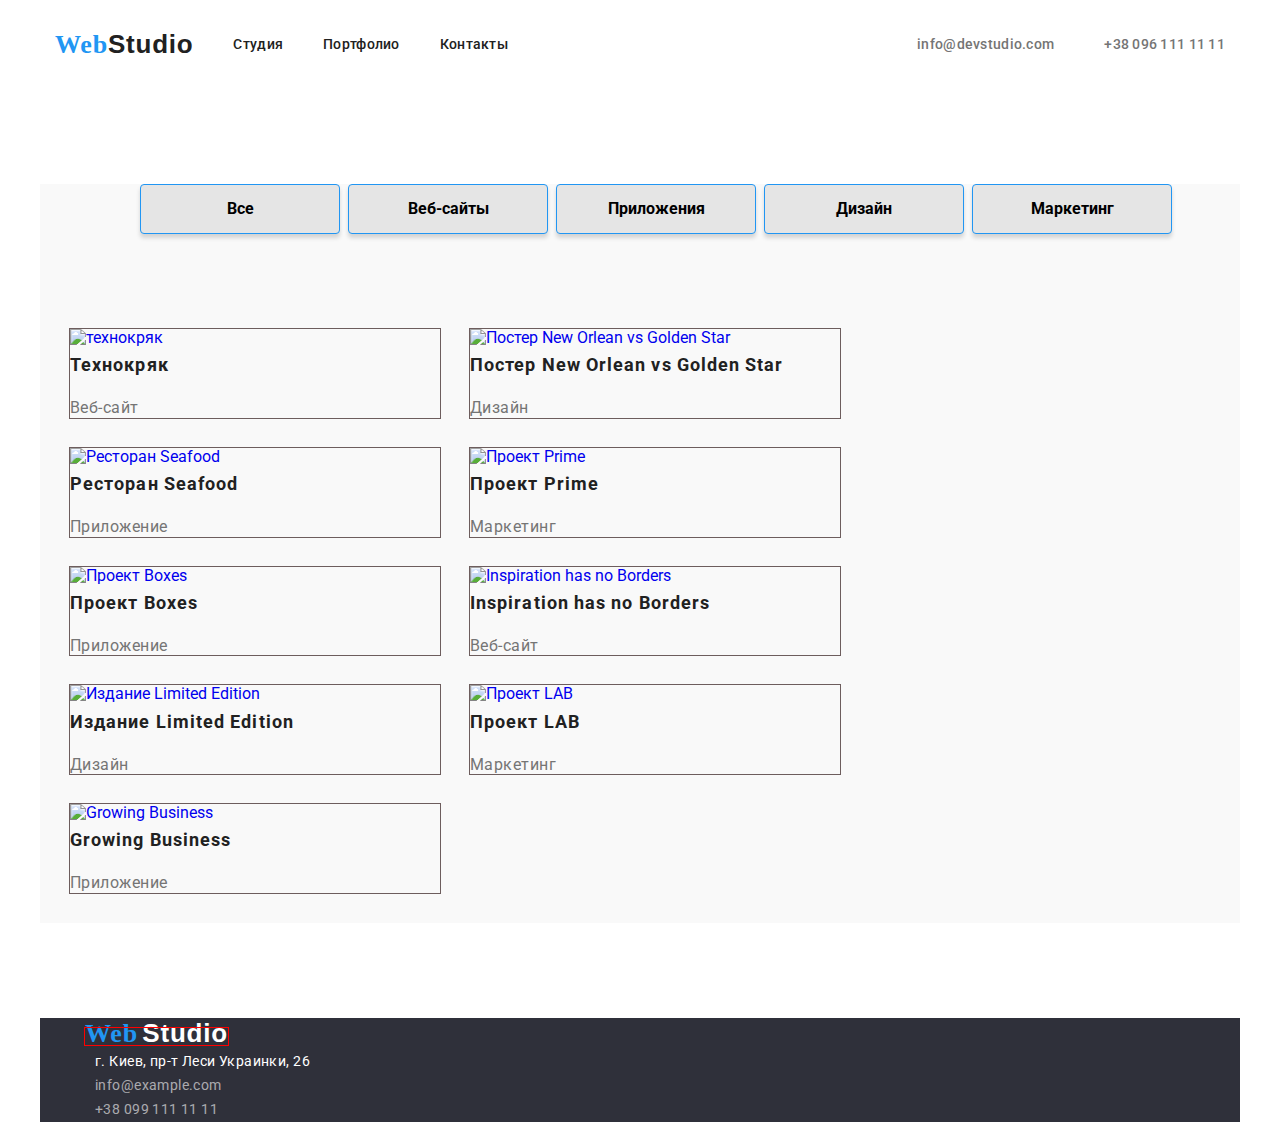
==== portfolio.html @ 8bea876e "1111" ====
<!DOCTYPE html>
<html lang="ru">
<head>
    <meta charset="UTF-8">
    <meta name="viewport" content="width=device-width, initial-scale=1.0">
  <link rel="stylesheet" href="./css/modern-normalize.css">
  <link rel="stylesheet" href="./css/portfolio.css">
  <link rel="preconnect" href="https://fonts.gstatic.com" />
  <link rel="stylesheet" href="https://fonts.googleapis.com/css2?family=Dancing+Script:wght@700&family=Pacifico&family=Roboto:wght@100&display=swap">
    <title>Portfolio</title>
</head>
<body>
     <header class="head-links">
        <div class="conteiner-main">
          <nav class="container-nav">
              <a class="logotip"  href="/goit-markup-hw-04/index.html"><span class="logo-blue">Web</span><span class="logo-black" >Studio</span></a>
               <ul class="nav-link">
                   <li class="list"><a href="./index.html" class="link current">Студия</a></li>
                   <li class="list"><a href="./portfolio.html" class="link current">Портфолио</a></li>
                   <li class="list"><a href="#" class="link current">Контакты</a></li>
               </ul>
              </nav>   
              <div class="adress-head" >
                 <address class="aderess">
                  <ul class="adress-list">
                    <li class="list"><a class="link" href="mailto:info@devstudio.com">info@devstudio.com</a></li>
                    <li class="list"><a class="link link-current" href="tel:+380961111111">+38 096 111 11 11</a></li>
                </ul>
                </address>
           </div>
        </div>
    </header>
   <main class="portfolio">
     <section class="sections-works" > 
       <!-- <h1>We can do this</h1>-->
       
          <ul class="links-btn">
            <li class="btn"><button type="button" class="b1">Все</button></li>
            <li class="btn"><button type="button" class="b1">Веб-сайты</button></li>
            <li class="btn"><button type="button" class="b1">Приложения</button></li>
            <li class="btn"><button type="button" class="b1">Дизайн</button></li>
            <li class="btn"><button type="button" class="b1">Маркетинг</button></li>
          </ul >
        <div class="conteiner-work">
          <ul class="work-department">
            <li class="foto-card">
              <a href="#" class="link-card"><img src="/goit-markup-hw-03/images/portfolio/technocruck.jpg" alt="технокряк" width="370" >
              <div class="card-content">
                <h3 class="titel-card">Технокряк</h3>
               <p class="description-card">Веб-сайт</p>
              </div>
              </a>
           </li >
            <li class="foto-card">
              <a href="#" class="link-card"><img src="/goit-markup-hw-03/images/portfolio/new-orleans-and-golden-star.jpg" alt="Постер New Orlean vs Golden Star" width="370">
               <div class="card-content">
                <h3 class="titel-card">Постер New Orlean vs Golden Star</h3>
               <p class="description-card">Дизайн</p>
              </div>
              </a>
           </li>
            <li class="foto-card">
              <a href="#" class="link-card"><img src="/goit-markup-hw-03/images/portfolio/restaurant.jpg" alt="Ресторан Seafood" width="370">
                <div class="card-content">
                <h3 class="titel-card">Ресторан Seafood</h3>
                <p class="description-card">Приложение</p>
              </div>
            </a>
            </li>
            <li class="foto-card">
              <a href="#" class="link-card"><img src="/goit-markup-hw-03/images/portfolio/projeckt-prime.jpg"  alt="Проект Prime" width="370">
                <div class="card-content">
                <h3 class="titel-card">Проект Prime</h3>
                <p class="description-card">Маркетинг</p>
              </div>
            </a>
            </li>
            <li class="foto-card">
              <a href="#" class="link-card"><img src="/goit-markup-hw-03/images/portfolio/projackt-box.jpg" alt="Проект Boxes" width="370">
                <div class="card-content">
                <h3 class="titel-card">Проект Boxes</h3>
                <p class="description-card">Приложение</p>
              </div>
            </a>
            </li>
            <li class="foto-card">
              <a href="#" class="link-card"><img src="/goit-markup-hw-03/images/portfolio/inspirario-on-borders.jpg" alt="Inspiration has no Borders" width="370">              
                <div class="card-content"> 
                <h3 class="titel-card">Inspiration has no Borders</h3>
                <p class="description-card">Веб-сайт</p>
              </div>
            </a>
           </li>
            <li class="foto-card">
              <a href="#" class="link-card"><img src="/goit-markup-hw-03/images/portfolio/post-limited-editions.jpg" alt="Издание Limited Edition" width="370"> 
                <div class="card-content">
                <h3 class="titel-card">Издание Limited Edition</h3>
                <p class="description-card">Дизайн</p>
              </div>
            </a>
            </li>
            <li class="foto-card">
              <a href="#" class="link-card"><img src="/goit-markup-hw-03/images/portfolio/projact-labs.jpg" alt="Проект LAB" width="370">
                <div class="card-content">
                <h3 class="titel-card">Проект LAB</h3>
                <p class="description-card">Маркетинг</p>
              </div>
            </a>
            </li>
            <li class="foto-card">
              <a href="#" class="link-card"><img src="/goit-markup-hw-03/images/portfolio/Growing Business.jpg" alt="Growing Business" width="370">
                <div class="card-content">
                <h3 class="titel-card">Growing Business</h3>
                <p class="description-card">Приложение</p>
              </div>
            </a>
            </li>
         </ul>
        </div>
      </section>
    </main>
    <footer>
      <div class="conteiner-contacts  ">  
        <address class="footer-contacts"> 
           <a class="logotip-footer" href="#"><span class="logo-blue">Web</span>
                 <span class="logo-white" >Studio</span></a>        
            <ul class="footer-list">
              <li class="list-footer"><p class="footer-adress">г. Киев, пр-т Леси Украинки, 26</p> </li>  
              <li class="list-footer"><a class="footer-link" href="mailto:info@example.com">info@example.com</a></li>  
              <li class="list-footer"><a class="footer-link" href="tel:+380991111111">+38 099 111 11 11</a> </li>  
            </ul>
        </address> 
    </div>  
    </footer>   
</body>
</html>
---- css/portfolio.css ----
:root {
  --primary-text-color: #212121;
  --tittle-text-color: #757575;
  --accent-color: #2196f3;
  --primary-bg-color: #ffffff;
  --background-color: #e5e5e5;
  --background-color-second: #2f303a;
  --background-color-third: #f5f4fa;
  --portfoliomain-background-color: #f9f9f9;
  --footer-text-color: rgba(255, 255, 255, 0.6);
}

/*html {
  box-sizing: border-box;
}

*,
*::before,
*::after {
  box-sizing: inherit;
}
*/
/*.nav-link a :visited,*/

body {
  background-color: var(--primary-bg-color);
  font-family: Roboto, sans-serif;
}

/*a {
  text-decoration: none;
  /*
  color: var(--primary-text-color);*/
/*
}

ul {
  list-style-type: none;
}

/* Логотип */
.conteiner-main .link {
  font-weight: 500;
  font-size: 14px;
  line-height: 1.14em;
  letter-spacing: 0.02em;
  font-style: normal;
  text-decoration: none;

  color: var(--primary-text-color);
}

.nav-link {
  list-style-type: none;
}

.logotip {
  font-family: Raleway, sans-serif;
  font-style: normal;
  font-weight: 700;
  list-style-type: none;
  text-decoration: none;

  color: var(--primary-text-color);
}
.logo-blue {
  font-family: Oleo Script;
  font-weight: 700;
  font-size: 26px;
  line-height: 1.19;
  letter-spacing: 0.03em;
  color: var(--accent-color);
}

.logo-black {
  font-weight: 700;
  font-size: 26px;
  line-height: 1.19em;
  letter-spacing: 0.03em;
  color: var(--primary-text-color);
}

/*шапка*/

.head-links {
  width: 1200px;
  padding-left: 15px;
  padding-right: 15px;
  margin-left: auto;
  margin-right: auto;
}

.conteiner-main {
  display: flex;
  align-items: center;
}
.container-nav {
  display: flex;
  align-items: center;
}

.nav-link {
  display: flex;
}
.nav-link :active,
.nav-link :hover,
.nav-link :focus {
  color: var(--accent-color);
}

.nav-link .list:not(:last-child) {
  margin-right: 40px;
}

/*розширив область дії ховера */

.nav-link .link {
  display: block;
  padding-top: 21px;
  padding-bottom: 21px;
}

/*адрес і мейл*/

.adress-head {
  margin-left: auto;
}

.adress-list .link {
  font-weight: 500;
  font-size: 14px;
  line-height: 1.14em;
  letter-spacing: 0.02em;
  font-style: normal;

  color: var(--tittle-text-color);
}

.adress-list :active,
.adress-list :hover,
.nav-link :focus {
  color: var(--accent-color);
}

.adress-list .list:not(:last-child) {
  margin-right: 50px;
}

.adress-list {
  display: flex;
  list-style-type: none;
}
.adress-list .link {
  display: block;
  padding-top: 21px;
  padding-bottom: 21px;
}
/* Меню сайта  WEBSTUDIO*/

.hero-container {
  text-align: center;
  background-color: var(--background-color-second);

  height: auto;
  width: 1200px;
  margin-left: auto;
  margin-right: auto;
  padding-left: 15px;
  padding-right: 15px;
  outline: 2px solid var(--accent-color);
}

.hero {
  margin-top: auto;
  font-weight: 900;
  font-size: 44px;
  line-height: 1.4em;
  letter-spacing: 0.06em;
  text-transform: uppercase;
  outline: 2px solid red;

  color: var(--primary-bg-color);
}

/*кнопка заказать услугу*/

button {
  width: 200px;
  height: 50px;
  display: inline-block;

  box-shadow: 0px 4px 4px rgba(0, 0, 0, 0.15);
  border-radius: 4px;

  font-size: 16px;
  font-weight: bold;

  padding-left: 32px;
  padding-right: 32px;
  padding-top: 10px;
  padding-bottom: 10px;
  text-align: center;
}

.order-service:hover,
.order-service:focus {
  background: var(--accent-color);
  color: var(--primary-bg-color);
}

/*чем мы занимаемся*/

img {
  display: block;
  max-width: 100%;
  height: auto;
}

.section-features {
  width: 1200px;
  margin-left: auto;
  margin-right: auto;
  padding-left: 15px;
  padding-right: 15px;
  justify-content: space-between;
}

.features {
  margin-top: 100px;
  margin-bottom: 100px;
  display: flex;
}

.features .item {
  outline: 2px solid red;
  width: calc((100%-90px) / 4);
  margin-right: 30px;
  list-style-type: none;
}

.features-title {
  font-style: normal;
  font-weight: 700;
  font-size: 14px;
  line-height: 1.2;
  letter-spacing: 0.03em;
  text-transform: uppercase;
}
.features-info {
  font-style: normal;
  font-weight: normal;
  font-size: 14px;
  line-height: 1.7;
  letter-spacing: 0.03em;
  color: var(--tittle-text-color);
}

/*чем мы занимаемся*/
.section-galery {
  width: 1200px;
  margin-left: auto;
  margin-right: auto;
  padding-left: 15px;
  padding-right: 15px;
}
.work-list {
  width: calc((100%-60px) / 3);
  list-style-type: none;
}

.work-list:not(:last-child) {
  margin-right: 30px;
}

.work-title {
  font-family: Roboto;
  font-style: normal;
  font-weight: bold;
  font-size: 36px;
  line-height: 1.2;
  text-align: center;
  letter-spacing: 0.03em;
}

.foto-work {
  display: flex;
  margin-top: 50px;
}
/*наша команда*/
.section-team {
  width: 1200px;
  margin-left: auto;
  margin-right: auto;
  padding-left: 15px;
  padding-right: 15px;
  margin-top: 100px;
}

.our-title {
  font-family: Roboto;
  font-style: normal;
  font-weight: bold;
  font-size: 36px;
  line-height: 1.2;
  text-align: center;
  letter-spacing: 0.03em;
}

/*.conteiner .team {
  align-items: center;
  background-color: var(--background-color-third);
}*/

.team-list {
  display: flex;
  margin-top: 50px;
  margin-bottom: 0;
}
.list-team {
  list-style-type: none;
  width: 370px;
  width: calc((100%-90px) / 4);
  outline: 1px solid rgb(109, 93, 93);
}
.team-list :not(:last-child) {
  margin-right: 30px;
}
.title-card-team {
  font-family: Roboto;
  font-style: normal;
  font-weight: 500;
  font-size: 16px;
  line-height: 1.2;

  text-align: center;
  letter-spacing: 0.03em;
}

info-card-team {
  font-style: normal;
  font-weight: 400;
  font-size: 16px;
  line-height: 1.2;

  letter-spacing: 0.03em;
  color: var(--tittle-text-color);
}
.card-content-team {
  padding: 20px 24px;
  outline: 1px solid green;
  box-sizing: border-box;
  border-bottom-right-radius: 5px;
  border-bottom-left-radius: 5px;
  border-top-left-radius: 5px;
  border-top-right-radius: 5px;
  text-align: center;
}

/* Меню сайта  Portfolio*/

/*<!-- <h1>We can do this</h1>-->*/

/*кнопки-ссылки*/
.sections-works {
  /*
  width: 1200px;
  padding-left: 15px;
  padding-right: 15px;
  margin-left: auto;
  margin-right: auto;

  border: 1px solid var(--accent-color);*/
  margin: 0;
  padding: 0;
}
.portfolio {
  width: 1200px;
  padding-left: 15px;
  padding-right: 15px;
  margin-left: auto;
  margin-right: auto;

  background-color: var(--portfoliomain-background-color);
}

.links-btn {
  display: flex;
  align-items: center;
  justify-content: center;
  margin: 0;
  margin-top: 94px;
  list-style-type: none;
}

.b1 {
  background: var(--background-color);
  border-radius: 4px;
  padding: 6px 22px;
  min-width: 130px;
  text-align: center;
  border: 1px solid transparent;
  border-color: var(--accent-color);
}

.b1:hover,
.b1:focus {
  background: var(--accent-color);
  color: var(--primary-bg-color);
}

.btn {
  margin-right: 8px;
}

/*карточки  меню виды работ */
.conteiner-work {
  width: 1200px;
  padding-left: 15px;
  padding-right: 15px;
  margin-left: auto;
  margin-right: auto;
  padding-top: 95px;

  margin: 0px auto 0px auto;
}

.work-department {
  display: flex;
  flex-wrap: wrap;
  list-style-type: none;
  margin: 0;
  padding: 0;
}

/*убирает отступи с картинок-->*/
img {
  display: block;
  max-width: 100%;
  height: auto;
}

.foto-card {
  width: 370px;
  margin-right: 30px;
  margin-bottom: 30px;
  /*width: calc((100%-60px) / 3);*/
  outline: 1px solid rgb(109, 93, 93);
}

.foto-card:nth-child(2n + 1) {
  margin-right: 30px;
}

.foto-card:nth-child(-n + 3) {
  margin-bottom: 30px;
}
*/ .card-content {
  padding: 20px 24px;
  outline: 1px solid green;
  box-sizing: border-box;
  border-bottom-right-radius: 5px;
  border-bottom-left-radius: 5px;
  border-top-left-radius: 5px;
  border-top-right-radius: 5px;
  margin: 0;
}

.foto-card :hover,
.foto-card :focus {
  color: var(--accent-color);
}

.link-card {
  text-decoration: none;
  display: block;
  margin: 0;
}

.titel-card {
  font-weight: 700;
  font-size: 18px;
  line-height: 2em;
  letter-spacing: 0.06em;

  color: var(--primary-text-color);
  margin: 0;
}

.description-card {
  font-weight: 400;
  font-size: 16px;
  line-height: 1, 88em;
  letter-spacing: 0.03em;

  color: var(--tittle-text-color);
  margin-bottom: 0;
}

/*способы решения убрать отступи*/
/*
.foto-card:nth-child(3n) {
  margin-right: 30;
}
.foto-card:nth-last-child(-n + 3) {
  margin-bottom: 30;
}

/* Подвал */

.conteiner-contacts {
  width: 1200px;
  margin-left: auto;
  margin-right: auto;
  padding-left: 15px;
  padding-right: 15px;

  background-color: var(--background-color-second);
}

.logotip-footer:first-child {
  margin-left: 30px;
}
.footer-contacts {
  margin-top: 95px;
}
/*логотип-фуутер*/
.logotip-footer {
  font-family: Raleway, sans-serif;
  font-style: normal;
  font-weight: 700;
  list-style-type: none;
  text-decoration: none;

  color: var(--primary-text-color);
  outline: 1px solid red;
}

.logotip-footer :hover,
.logotip-footer:focus {
  color: var(--accent-color);
}

.logo-white {
  font-size: 26px;
  line-height: 1.19em;
  letter-spacing: 0.03em;
  color: var(--primary-bg-color);
}

.list-footer :hover,
.list-footer :focus {
  color: var(--accent-color);
}

.footer-list {
  margin: 0;
  font-style: normal;
  font-weight: 400;
  font-size: 14px;
  line-height: 1.71em;
  letter-spacing: 0.03em;
  list-style-type: none;
}

.footer-adress {
  margin: 0;
  color: var(--primary-bg-color);
}

.footer-link {
  text-decoration: none;
  color: rgba(255, 255, 255, 0.6);
}
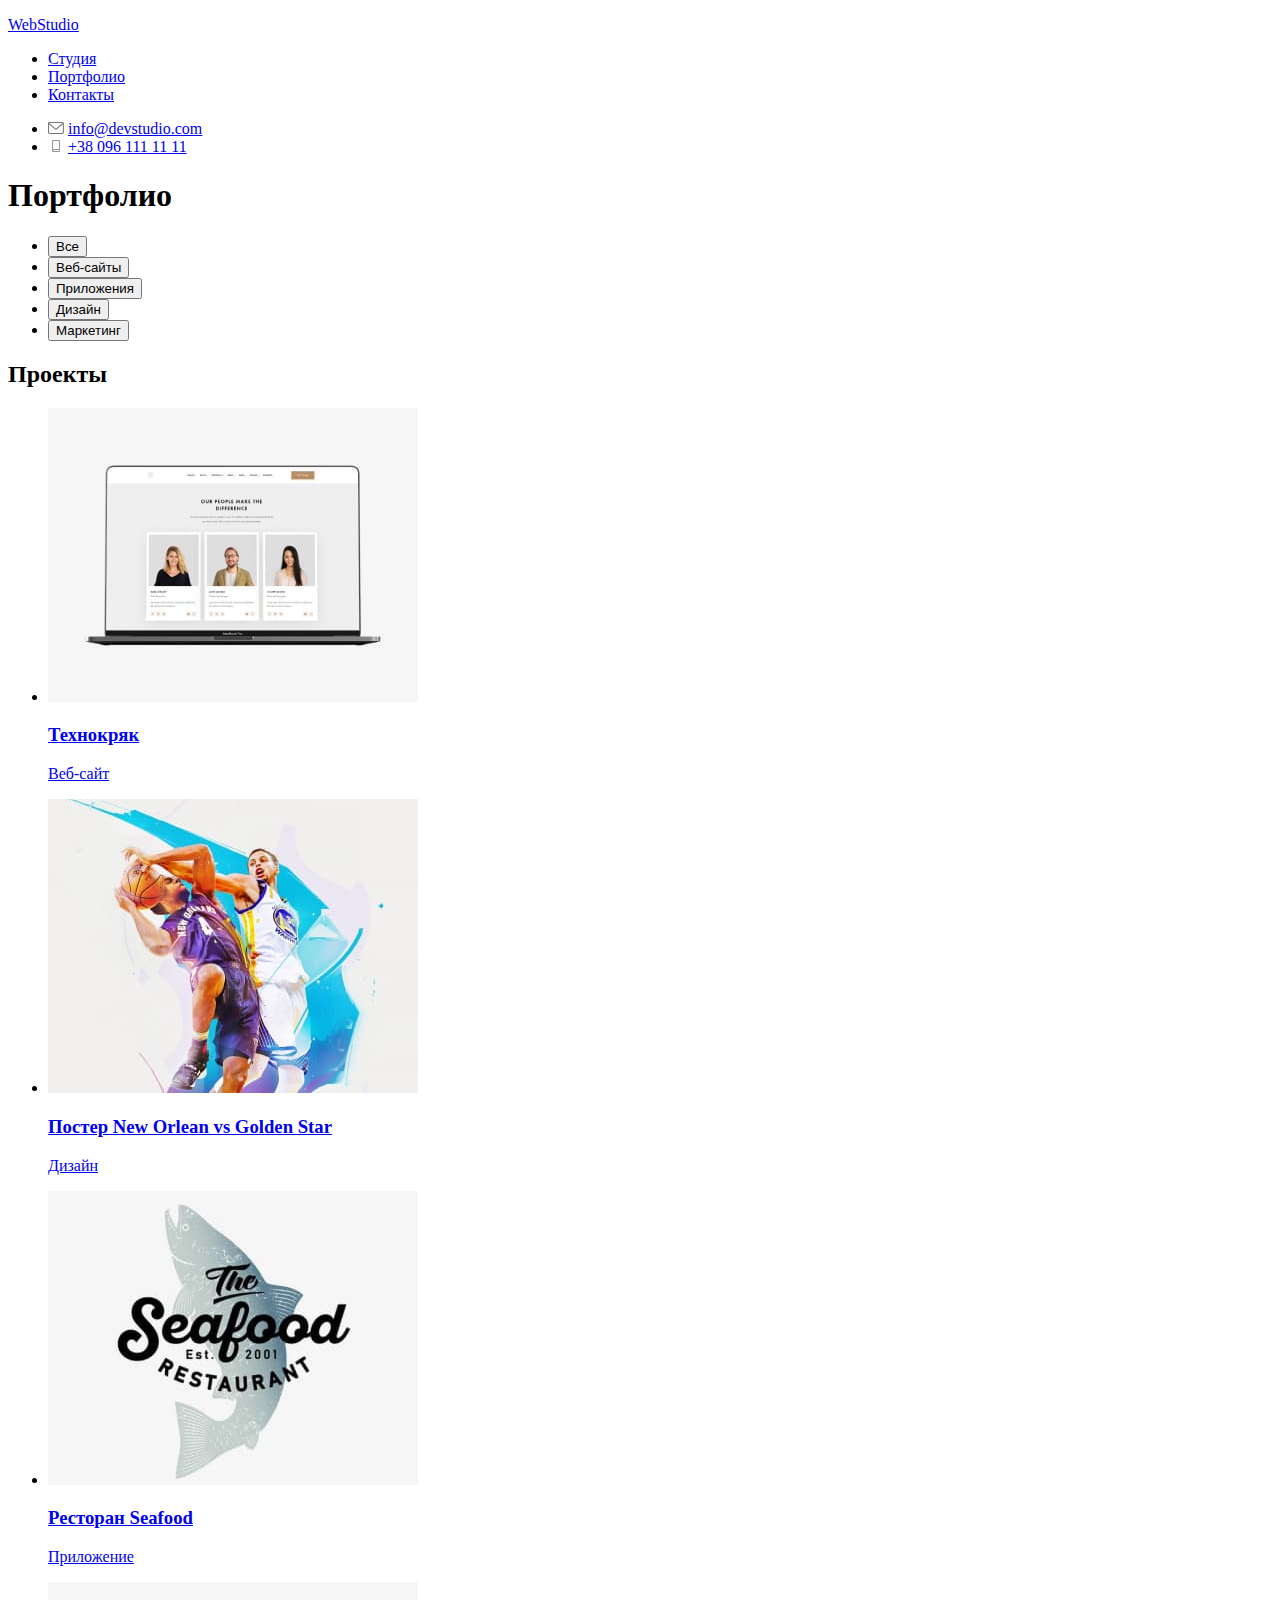
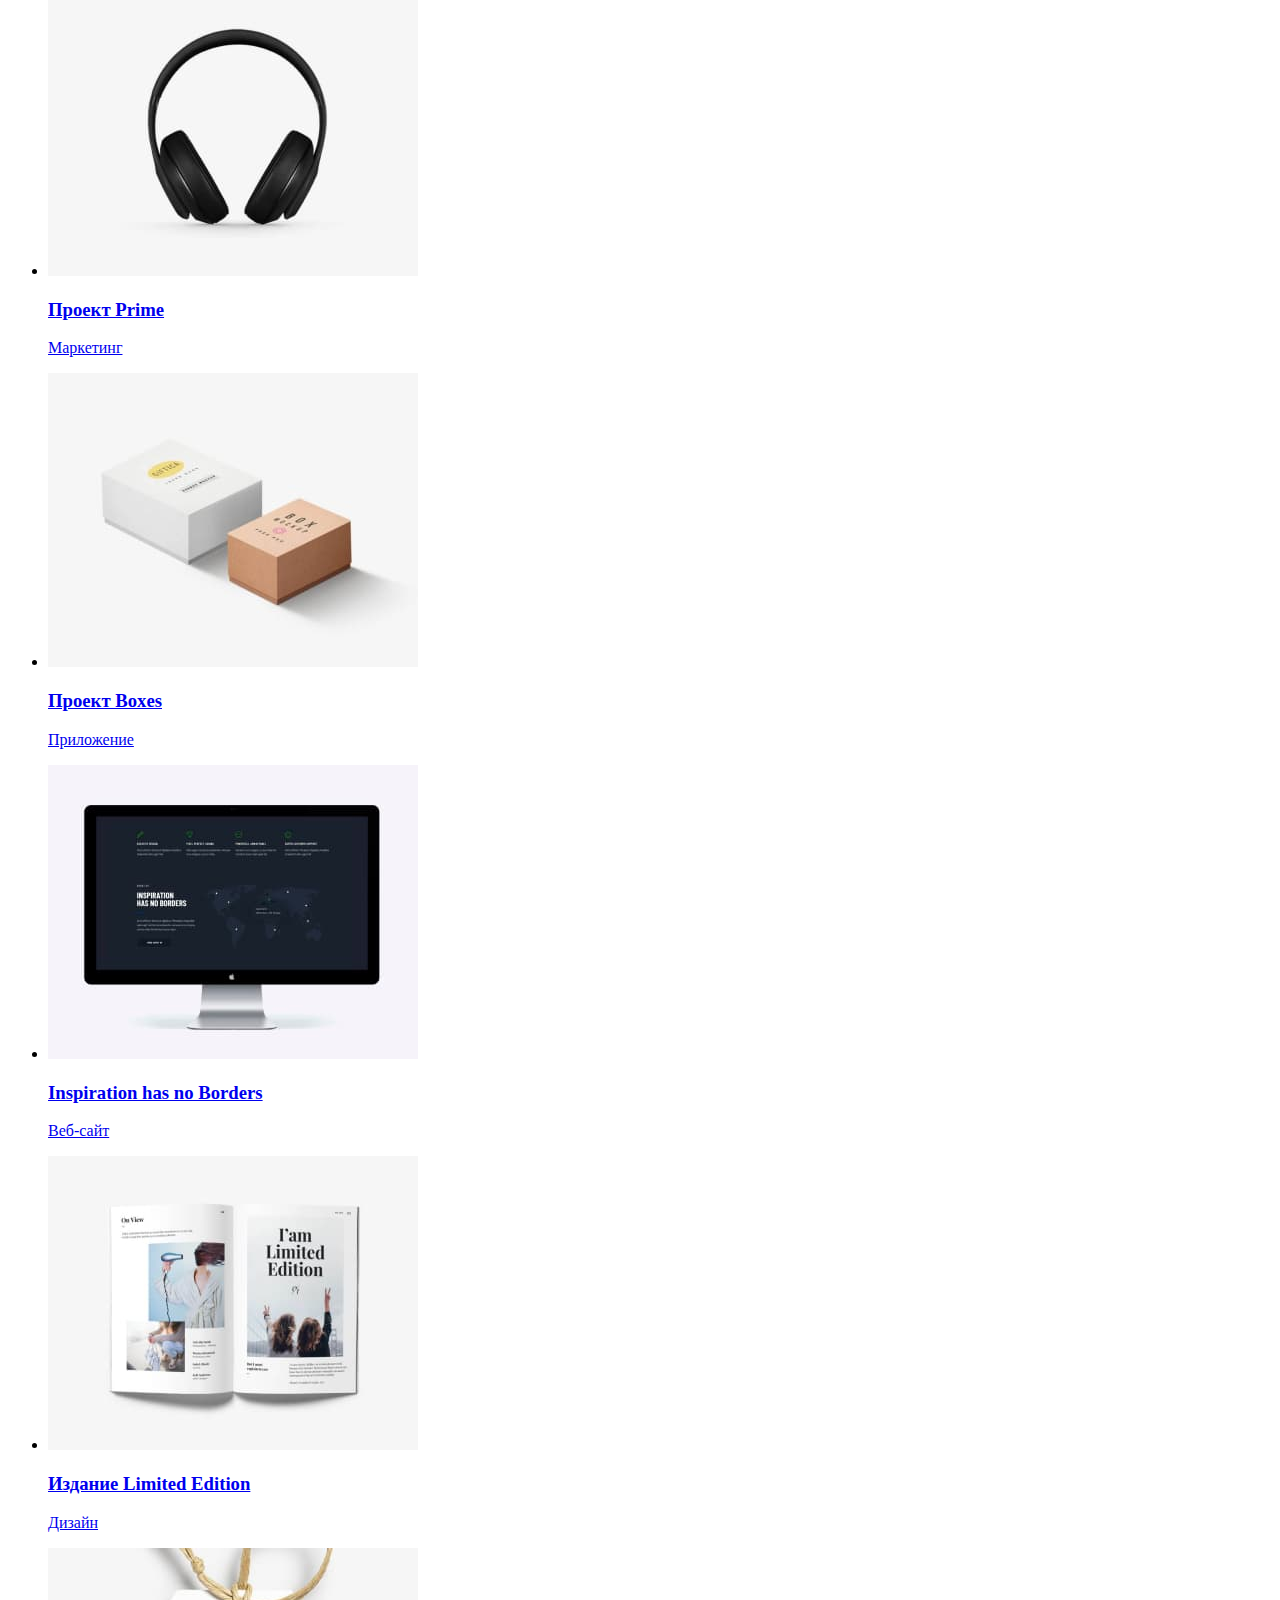
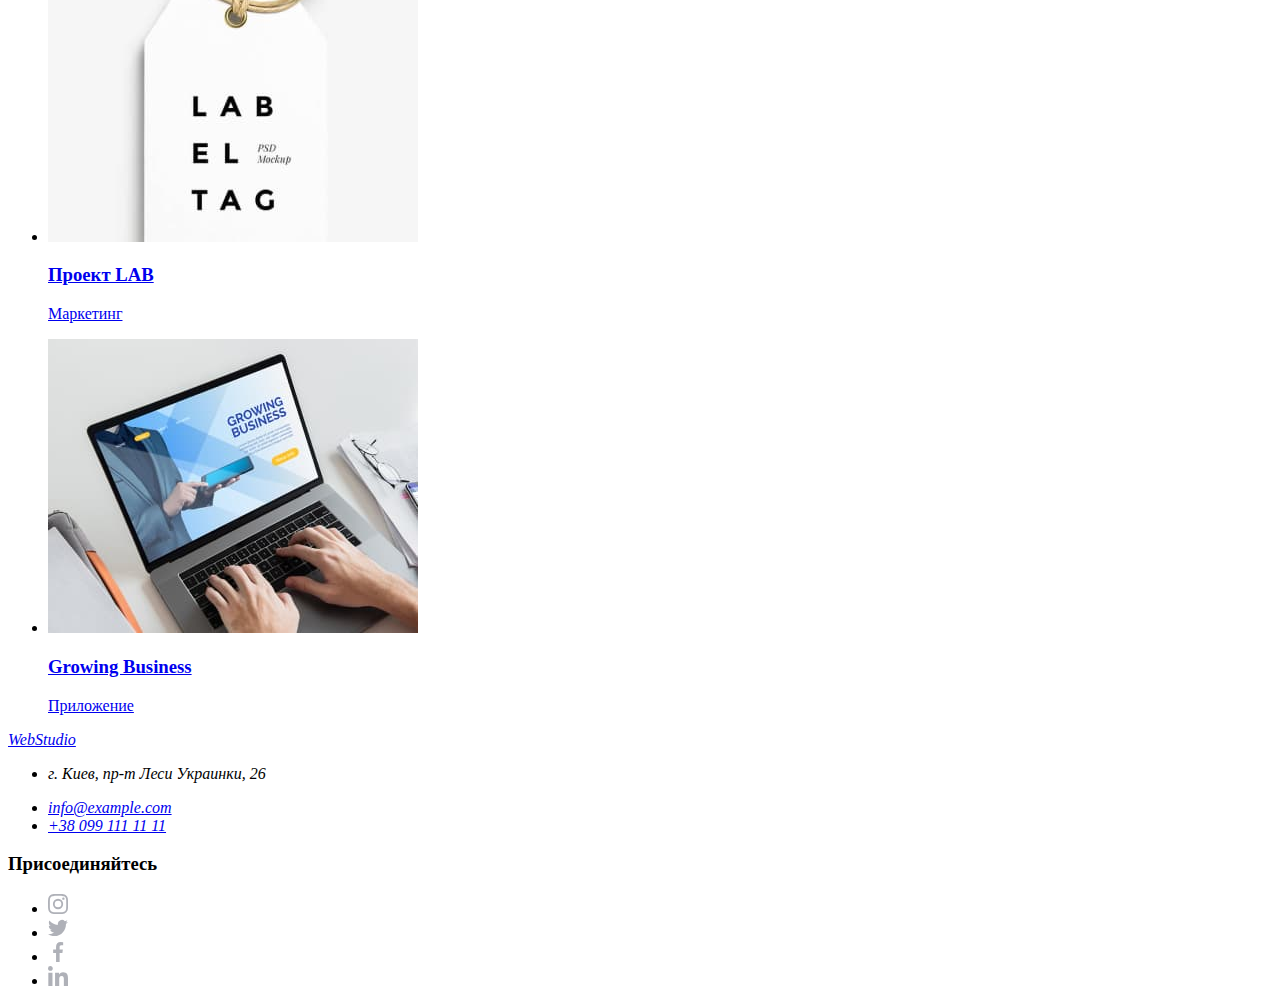
==== commit 18b4e2e4: "after finish" ====
--- a/portfolio.html
+++ b/portfolio.html
@@ -3,35 +3,49 @@
 <head>
     <meta charset="UTF-8">
     <meta name="viewport" content="width=device-width, initial-scale=1.0">
-  <link rel="stylesheet" href="./css/modern-normalize.css">
-  <link rel="stylesheet" href="./css/portfolio.css">
+  <link rel="stylesheet" href="/goit-markup-hw-04/css/modern-normalize.css">
   <link rel="preconnect" href="https://fonts.gstatic.com" />
-  <link rel="stylesheet" href="https://fonts.googleapis.com/css2?family=Dancing+Script:wght@700&family=Pacifico&family=Roboto:wght@100&display=swap">
-    <title>Portfolio</title>
+  <link  href="https://fonts.googleapis.com/css2?family=Raleway:wght@400;500;700&family=Roboto:wght@400;500;700;900&display=swap" rel="stylesheet">
+  <link rel="stylesheet" href="/goit-markup-hw-04/css/portfolio.css">
+  <title>WebStudio</title>
 </head>
-<body>
-     <header class="head-links">
-        <div class="conteiner-main">
-          <nav class="container-nav">
-              <a class="logotip"  href="/goit-markup-hw-04/index.html"><span class="logo-blue">Web</span><span class="logo-black" >Studio</span></a>
-               <ul class="nav-link">
-                   <li class="list"><a href="./index.html" class="link current">Студия</a></li>
-                   <li class="list"><a href="./portfolio.html" class="link current">Портфолио</a></li>
-                   <li class="list"><a href="#" class="link current">Контакты</a></li>
-               </ul>
-              </nav>   
-              <div class="adress-head" >
-                 <address class="aderess">
-                  <ul class="adress-list">
-                    <li class="list"><a class="link" href="mailto:info@devstudio.com">info@devstudio.com</a></li>
-                    <li class="list"><a class="link link-current" href="tel:+380961111111">+38 096 111 11 11</a></li>
-                </ul>
-                </address>
-           </div>
-        </div>
+
+<body> 
+  <!-- Верхняя линия-->
+    <header>   
+        <nav class="container navigation">
+            <a href="./index.html">
+               <p class="logotip"><span class="logo-blue">Web</span><span class="logo-black" >Studio</span></p>
+            </a>
+             <ul class="nav-link">
+                 <li class="list ">
+                   <a href="./index.html" class="link current" >Студия</a>
+                  </li>
+                 <li class="list">
+                   <a href="./portfolio.html" class="selected-page">Портфолио</a>
+                  </li>
+                 <li class="list">
+                   <a href="#" class="link current">Контакты</a>
+                  </li>
+             </ul>
+                <ul class="adress-list">
+                  <li class="list">
+                    <svg class="icon-contact" width="16" height="12">
+                      <use href="./images/sprite.svg#envelope"></use>
+                    </svg>
+                    <a class="link-adress" href="mailto:info@devstudio.com">info@devstudio.com</a>
+                  </li>
+                  <li class="list">
+                    <svg class="icon-contact" width="16" height="12">
+                      <use href="./images/sprite.svg#smartphone"></use>
+                    </svg>
+                    <a class="link-adress" href="tel:+380961111111">+38 096 111 11 11</a>
+                  </li>
+              </ul>        
+        </nav> 
     </header>
-   <main class="portfolio">
-     <section class="sections-works" > 
+   <main class="conteiner">
+    <h1 class="visually-hidden">Портфолио</h1>
        <!-- <h1>We can do this</h1>-->
        
           <ul class="links-btn">
@@ -41,10 +55,11 @@
             <li class="btn"><button type="button" class="b1">Дизайн</button></li>
             <li class="btn"><button type="button" class="b1">Маркетинг</button></li>
           </ul >
-        <div class="conteiner-work">
+     <!-- <h1>карточки  меню виды работ -->     
+          <h2 class="visually-hidden">Проекты</h2> 
           <ul class="work-department">
             <li class="foto-card">
-              <a href="#" class="link-card"><img src="/goit-markup-hw-03/images/portfolio/technocruck.jpg" alt="технокряк" width="370" >
+              <a href="#" class="link-card"><img src="./images/technocruck.jpg" alt="технокряк" width="370" >
               <div class="card-content">
                 <h3 class="titel-card">Технокряк</h3>
                <p class="description-card">Веб-сайт</p>
@@ -52,7 +67,7 @@
               </a>
            </li >
             <li class="foto-card">
-              <a href="#" class="link-card"><img src="/goit-markup-hw-03/images/portfolio/new-orleans-and-golden-star.jpg" alt="Постер New Orlean vs Golden Star" width="370">
+              <a href="#" class="link-card"><img src="./images/new-orleans-and-golden-star.jpg" alt="Постер New Orlean vs Golden Star" width="370">
                <div class="card-content">
                 <h3 class="titel-card">Постер New Orlean vs Golden Star</h3>
                <p class="description-card">Дизайн</p>
@@ -60,7 +75,7 @@
               </a>
            </li>
             <li class="foto-card">
-              <a href="#" class="link-card"><img src="/goit-markup-hw-03/images/portfolio/restaurant.jpg" alt="Ресторан Seafood" width="370">
+              <a href="#" class="link-card"><img src="./images/restaurant.jpg" alt="Ресторан Seafood" width="370">
                 <div class="card-content">
                 <h3 class="titel-card">Ресторан Seafood</h3>
                 <p class="description-card">Приложение</p>
@@ -68,7 +83,7 @@
             </a>
             </li>
             <li class="foto-card">
-              <a href="#" class="link-card"><img src="/goit-markup-hw-03/images/portfolio/projeckt-prime.jpg"  alt="Проект Prime" width="370">
+              <a href="#" class="link-card"><img src="./images/projeckt-prime.jpg"  alt="Проект Prime" width="370">
                 <div class="card-content">
                 <h3 class="titel-card">Проект Prime</h3>
                 <p class="description-card">Маркетинг</p>
@@ -76,7 +91,7 @@
             </a>
             </li>
             <li class="foto-card">
-              <a href="#" class="link-card"><img src="/goit-markup-hw-03/images/portfolio/projackt-box.jpg" alt="Проект Boxes" width="370">
+              <a href="#" class="link-card"><img src="./images/projackt-box.jpg" alt="Проект Boxes" width="370">
                 <div class="card-content">
                 <h3 class="titel-card">Проект Boxes</h3>
                 <p class="description-card">Приложение</p>
@@ -84,7 +99,7 @@
             </a>
             </li>
             <li class="foto-card">
-              <a href="#" class="link-card"><img src="/goit-markup-hw-03/images/portfolio/inspirario-on-borders.jpg" alt="Inspiration has no Borders" width="370">              
+              <a href="#" class="link-card"><img src="./images/inspirario-on-borders.jpg" alt="Inspiration has no Borders" width="370">              
                 <div class="card-content"> 
                 <h3 class="titel-card">Inspiration has no Borders</h3>
                 <p class="description-card">Веб-сайт</p>
@@ -92,7 +107,7 @@
             </a>
            </li>
             <li class="foto-card">
-              <a href="#" class="link-card"><img src="/goit-markup-hw-03/images/portfolio/post-limited-editions.jpg" alt="Издание Limited Edition" width="370"> 
+              <a href="#" class="link-card"><img src="./images/post-limited-editions.jpg" alt="Издание Limited Edition" width="370"> 
                 <div class="card-content">
                 <h3 class="titel-card">Издание Limited Edition</h3>
                 <p class="description-card">Дизайн</p>
@@ -100,7 +115,7 @@
             </a>
             </li>
             <li class="foto-card">
-              <a href="#" class="link-card"><img src="/goit-markup-hw-03/images/portfolio/projact-labs.jpg" alt="Проект LAB" width="370">
+              <a href="#" class="link-card"><img src="./images/projact-labs.jpg" alt="Проект LAB" width="370">
                 <div class="card-content">
                 <h3 class="titel-card">Проект LAB</h3>
                 <p class="description-card">Маркетинг</p>
@@ -108,7 +123,7 @@
             </a>
             </li>
             <li class="foto-card">
-              <a href="#" class="link-card"><img src="/goit-markup-hw-03/images/portfolio/Growing Business.jpg" alt="Growing Business" width="370">
+              <a href="#" class="link-card"><img src="./images/GrowingBusiness.jpg" alt="Growing Business" width="370">
                 <div class="card-content">
                 <h3 class="titel-card">Growing Business</h3>
                 <p class="description-card">Приложение</p>
@@ -116,20 +131,53 @@
             </a>
             </li>
          </ul>
-        </div>
-      </section>
     </main>
+    <!-- Подвал-->
     <footer>
-      <div class="conteiner-contacts  ">  
-        <address class="footer-contacts"> 
-           <a class="logotip-footer" href="#"><span class="logo-blue">Web</span>
-                 <span class="logo-white" >Studio</span></a>        
-            <ul class="footer-list">
-              <li class="list-footer"><p class="footer-adress">г. Киев, пр-т Леси Украинки, 26</p> </li>  
-              <li class="list-footer"><a class="footer-link" href="mailto:info@example.com">info@example.com</a></li>  
-              <li class="list-footer"><a class="footer-link" href="tel:+380991111111">+38 099 111 11 11</a> </li>  
-            </ul>
+      <div class="conteiner footer-contacts">  
+        <address class="footer-adress"> 
+           <a href="./index.html">
+                <p class="logotip-footer"><span class="logo-blue">Web</span><span class="logo-white" >Studio</span></p>
+           </a>
+          <ul class="footer-list">
+             <li class="list-footer">
+               <p class="footer-adress-text">г. Киев, пр-т Леси Украинки, 26</p> 
+              </li>  
+             <li class="list-footer">
+               <a class="footer-link" href="mailto:info@example.com">info@example.com</a>
+              </li>  
+             <li class="list-footer">
+               <a class="footer-link" href="tel:+380991111111">+38 099 111 11 11</a>
+              </li>  
+          </ul>
         </address> 
+
+        <!-- Подвал Соц Сети-->
+        <div class="right-part">
+          <h3 class="footer-social-title">Присоединяйтесь</h3>
+          <ul class="socials-links footerish">
+              <li><a href="">
+                      <svg width="20" height="20">
+                          <use href="./images/sprite.svg#instagram"></use>
+                      </svg>
+                  </a></li>
+              <li><a href="">
+                      <svg width="20" height="20">
+                          <use href="./images/sprite.svg#twitter"></use>
+                      </svg>
+                  </a></li>
+              <li><a href="">
+                      <svg width="20" height="20">
+                          <use href="./images/sprite.svg#facebook"></use>
+                      </svg>
+                  </a></li>
+              <li><a href="">
+                      <svg width="20" height="20">
+                          <use href="./images/sprite.svg#linkedin"></use>
+                      </svg>
+                  </a></li>
+          </ul>
+      </div>            
     </div>  
     </footer>   
 </body>
